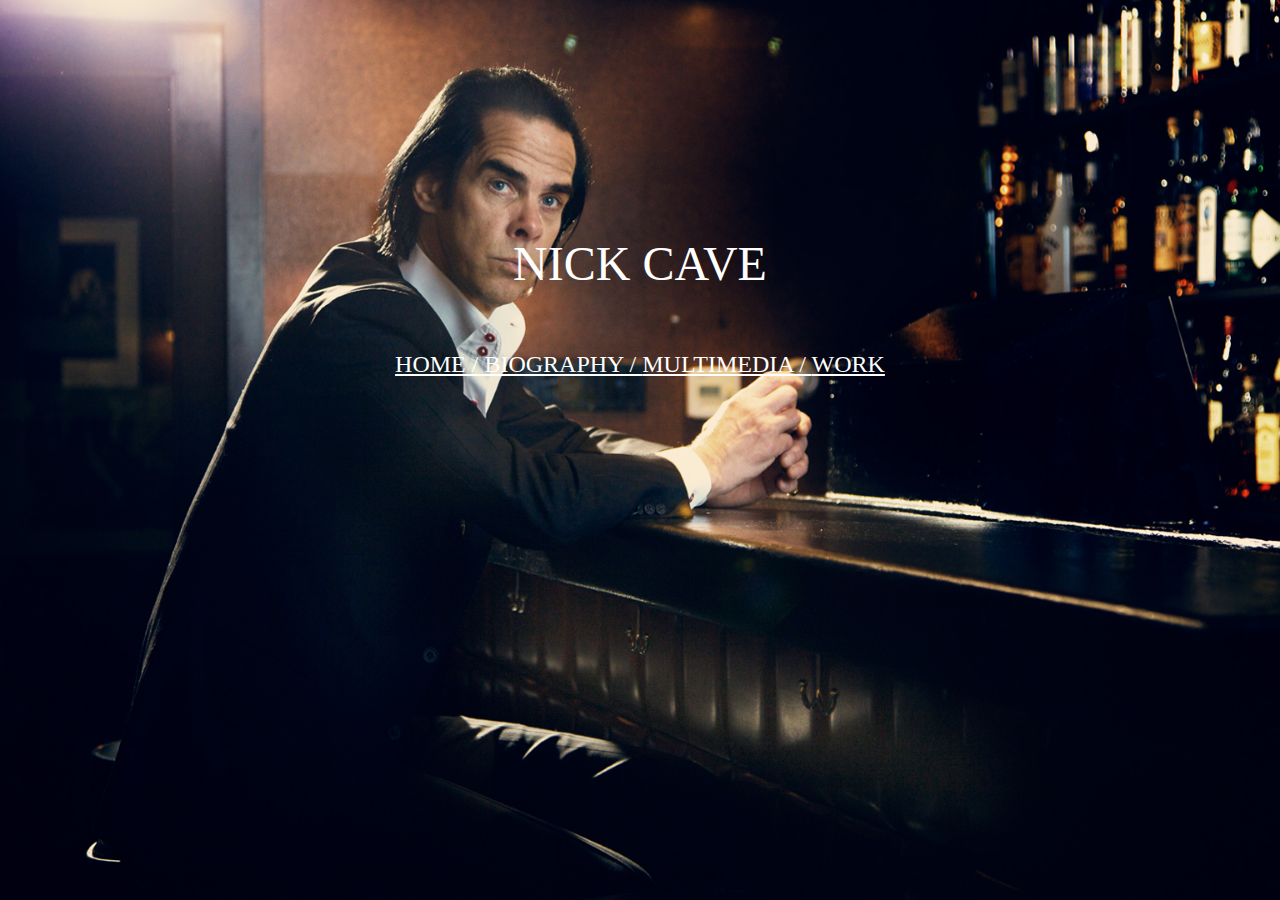
==== index.html @ 1aa10198 "Initial Commit" ====
﻿<!DOCTYPE html>
<html>

<head>
<meta charset="utf-8" />
<meta name="viewport" content="width=device-width, initial-scale=1.0">

<title>Nick Cave - Home</title>
<link rel="stylesheet" type="text/css" href="Content/PageContent.css">
</head>

<body style="height: 468px">

	<div class="container-fluid">
	
		<div class="pgcnt">
		
			<header id="home_header">
				<div class="header">NICK CAVE</div>
			
			</header>
			<div class="pgcnt-heading" style="height: 25px; text-align:center; margin-top:80px;">
				<a href="index.html" class="nav-option" style="color:white">HOME / </a>
				<a href="biography.html" class="nav-option" style="color:white">BIOGRAPHY / </a>
				<a href="Multimedia/index.html" class="nav-option" style="color:white">MULTIMEDIA / </a>
				<!--<a href="#" class="nav-option" style="color:white">NEWS / </a>-->
				<a href="Work.html" class="nav-option" style="color:white">WORK  </a>

			</div>
		</div>
	</div>
<style type="text/css">
	.header{
	
	font-size: 48px;
	text-align:center;
	margin-top:250px;
}

</style>
</body>

</html>
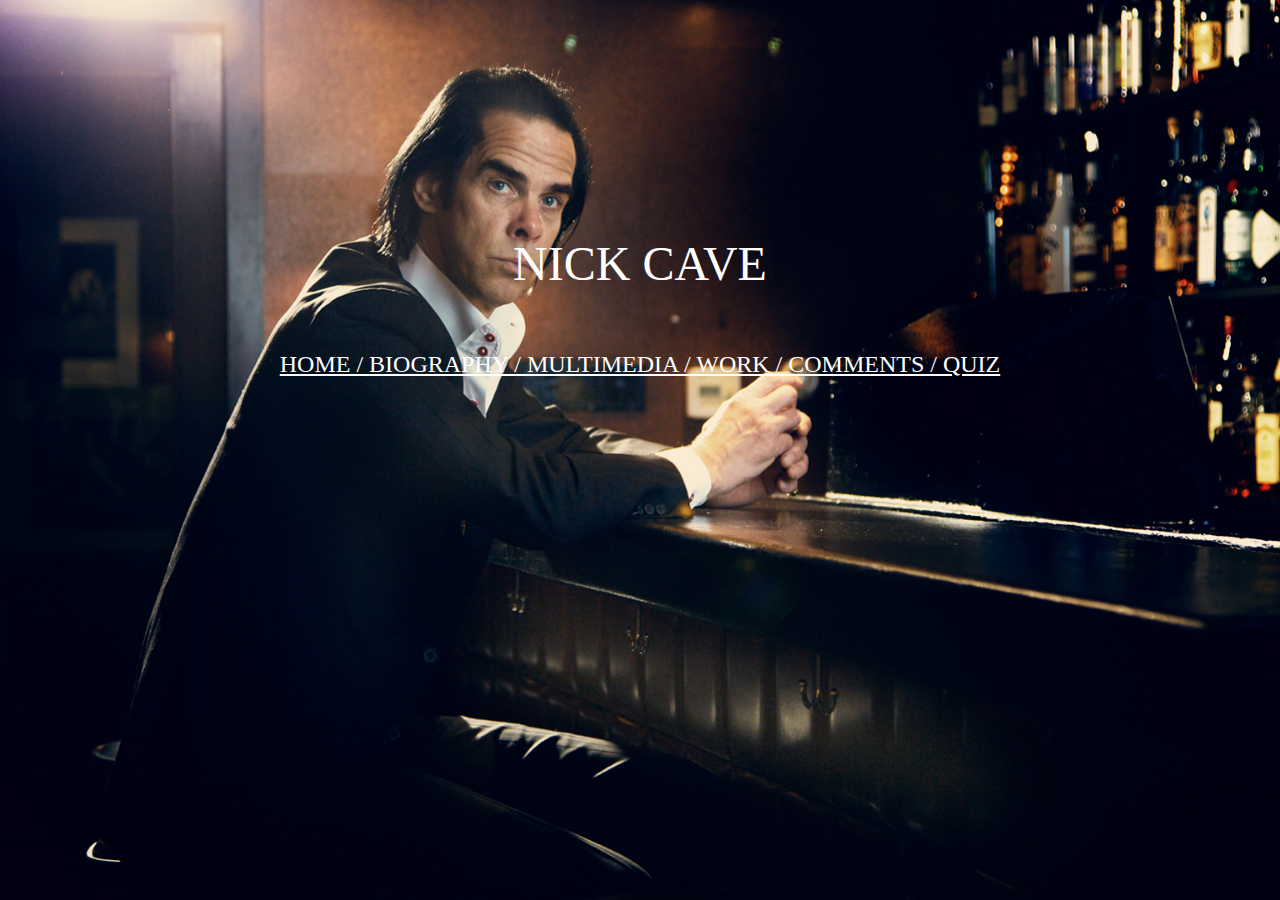
==== commit ee174db2: "new files" ====
--- a/index.html
+++ b/index.html
@@ -7,6 +7,18 @@
 
 <title>Nick Cave - Home</title>
 <link rel="stylesheet" type="text/css" href="Content/PageContent.css">
+
+<style type="text/css">
+	.header{
+	
+	font-size: 48px;
+	text-align:center;
+	margin-top:250px;
+}
+
+</style>
+
+
 </head>
 
 <body style="height: 468px">
@@ -24,20 +36,12 @@
 				<a href="biography.html" class="nav-option" style="color:white">BIOGRAPHY / </a>
 				<a href="Multimedia/index.html" class="nav-option" style="color:white">MULTIMEDIA / </a>
 				<!--<a href="#" class="nav-option" style="color:white">NEWS / </a>-->
-				<a href="Work.html" class="nav-option" style="color:white">WORK  </a>
-
+				<a href="Work.html" class="nav-option" style="color:white">WORK / </a>
+				<a href="Comments.php" class="nav-option" style="color:white">COMMENTS / </a>
+                <a href="Quiz.htm" class="nav-option" style="color:white">QUIZ </a>
 			</div>
 		</div>
 	</div>
-<style type="text/css">
-	.header{
-	
-	font-size: 48px;
-	text-align:center;
-	margin-top:250px;
-}
-
-</style>
 </body>
 
 </html>
